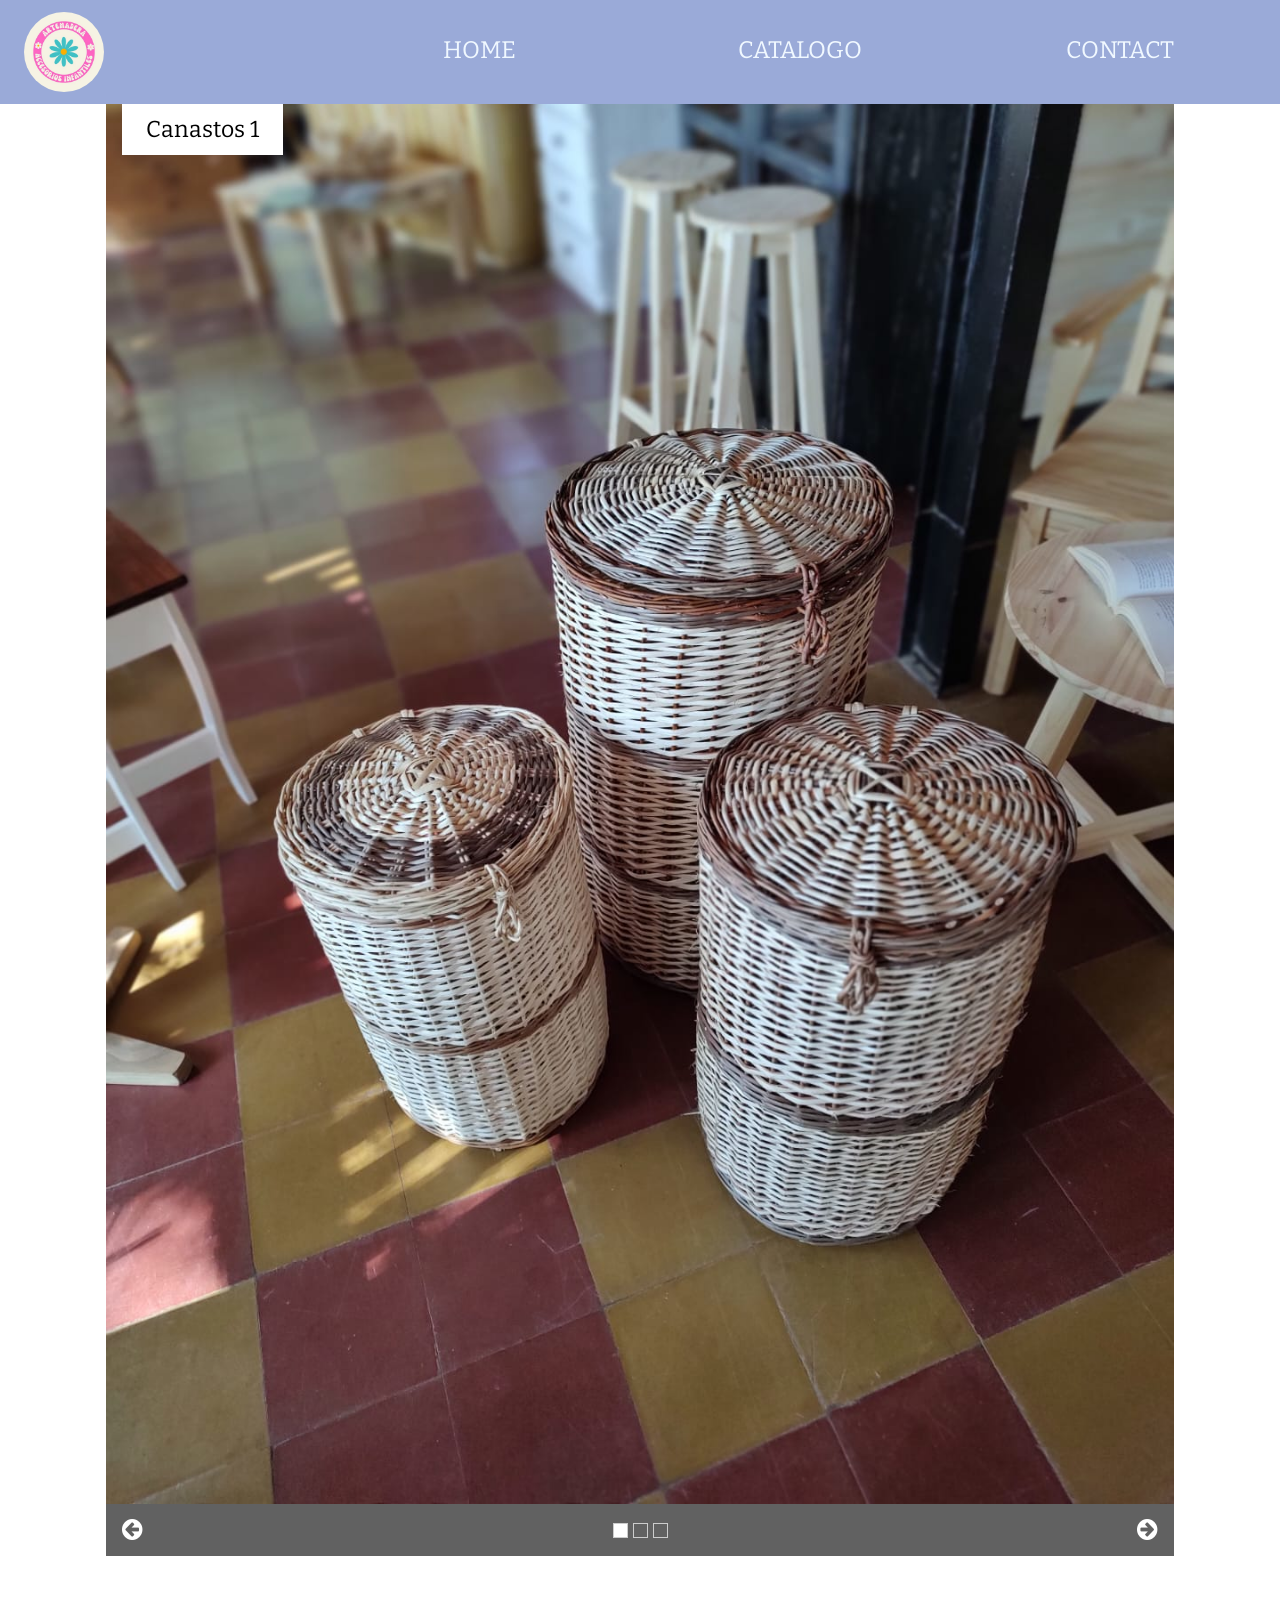
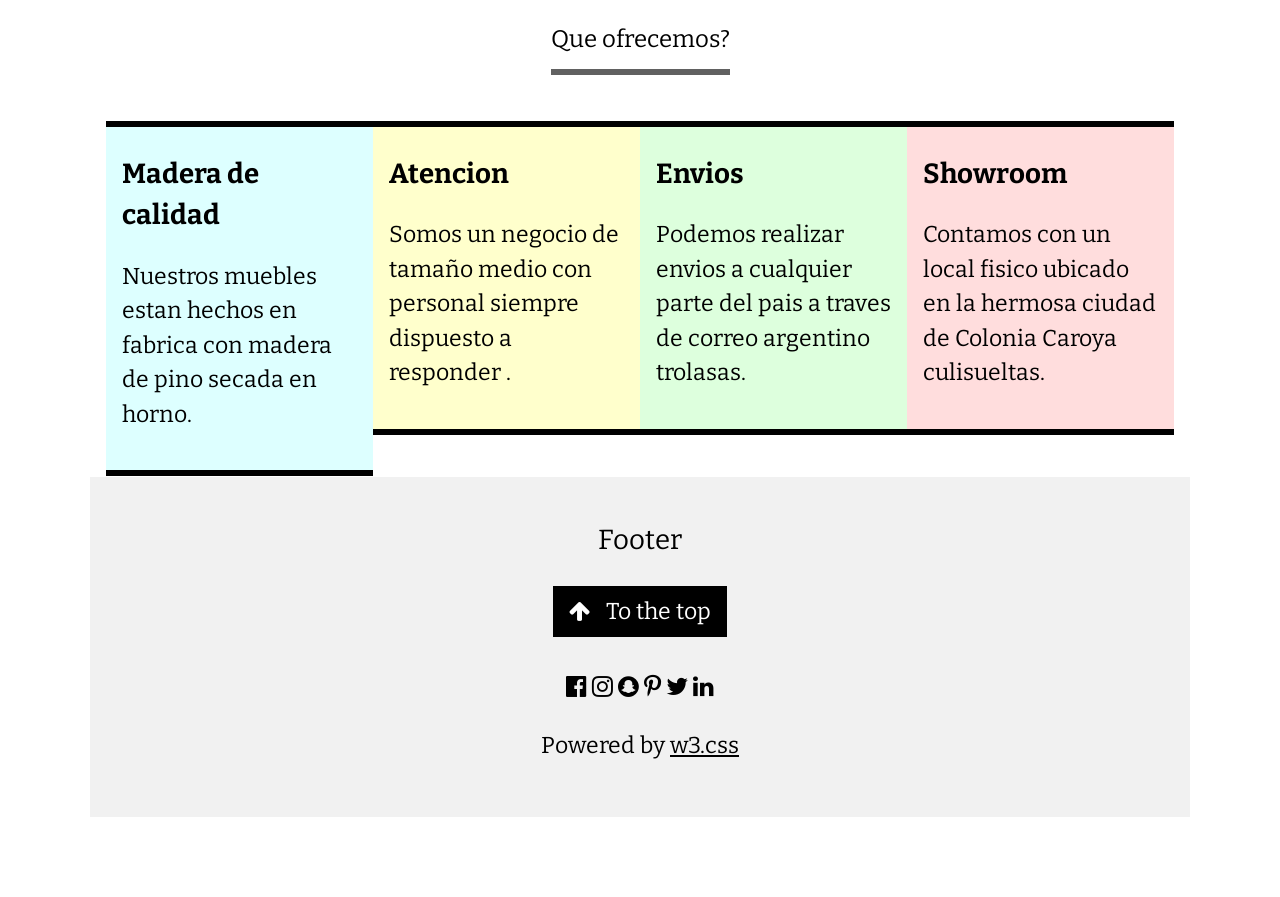
==== index.html @ 1c29e97e "Intentando hacer que github ande correctamente" ====
<!DOCTYPE html>
<html>
  <head>
    <title>Artemadera Muebles</title>
    <meta charset="UTF-8">
    <meta name="viewport" content="width=device-width, initial-scale=1">
    <link rel="stylesheet" href="https://www.w3schools.com/w3css/4/w3.css">
    <link rel="preconnect" href="https://fonts.googleapis.com">
    <link rel="preconnect" href="https://fonts.gstatic.com" crossorigin>
    <link
      href="https://fonts.googleapis.com/css2?family=Bitter:wght@600&display=swap"
      rel="stylesheet">
    <link
      href="https://fonts.googleapis.com/css2?family=Bitter:ital,wght@1,500&display=swap"
      rel="stylesheet">
    <script src="index.js" type="text/javascript"></script>
    <link rel="stylesheet"
      href="https://cdnjs.cloudflare.com/ajax/libs/font-awesome/4.7.0/css/font-awesome.min.css">
    <style>
html,body,h1,h2,h3,h4 {
  font-family: 'Bitter', serif;
  font-size:larger;
}
h3{
  font-weight: bold;
}
body{
  background-color: rgba(255, 255, 255, 0.842);
}
.w3-top a{
  font-size:x-large;
  font-family: 'Bitter', serif;
  color: aliceblue;
}
.mySlides {display:none}
.w3-tag, .fa {cursor:pointer}
.w3-tag {height:15px;width:15px;padding:0;margin-top:6px}
.logo {
    width: 80px;
    border-radius: 50%;
    align-self:stretch;
}
#LinkBack{
  background-color: rgb(154, 170, 216);
}
</style>
</head>
  <body>
    
    <!-- Links (sit on top) -->
    <div class="w3-top">
      <div class="w3-row w3-large" id="LinkBack">
        <div class="w3-col s3 w3-padding-large">
          <a href="#top" target="_self">
            <img
              src="Recursos/Logo2.jpg"
              class="logo" alt="Imagen Logo">
          </a>
        </div>
        <div class="w3-col s3 w3-padding-top-24">
          <a href="#top" class="w3-button w3-block">HOME</a>
        </div>
        <div class="w3-col s3 w3-padding-top-24">
          <a href="Paginas/Catalogo.html"
            class="w3-button w3-block">CATALOGO</a>
        </div>
        <div class="w3-col s3 w3-padding-top-24">
          <a href="Paginas/Contacto.html" class="w3-button w3-block">CONTACT</a>
        </div>
      </div>
    </div>

    <!-- Content -->
    <div class="w3-content"
      style="max-width:1100px;margin-top:80px;margin-bottom:80px">

      <!-- Slideshow -->
      <div class="w3-container" id="Slideshow">

      </div>

      <!-- Grid -->
      <div class="w3-row w3-container">
        <div class="w3-center w3-padding-64">
          <span
            class="w3-xlarge w3-bottombar w3-border-dark-grey w3-padding-16">Que
            ofrecemos?</span>
        </div>
        <div
          class="w3-col l3 m6 w3-topbar w3-bottombar w3-border-black w3-container w3-padding-16 w3-pale-blue">
          <h3>Madera de calidad</h3>
          <p>Nuestros muebles estan hechos en fabrica con madera de pino secada
            en horno.</p>
        </div>

        <div
          class="w3-col l3 m6 w3-topbar w3-bottombar w3-border-black w3-container w3-padding-16 w3-pale-yellow">
          <h3>Atencion</h3>
          <p>Somos un negocio de tamaño medio con personal siempre dispuesto a
            responder .</p>
        </div>

        <div
          class="w3-col l3 m6 w3-topbar w3-bottombar w3-border-black w3-container w3-padding-16 w3-pale-green">
          <h3>Envios</h3>
          <p>Podemos realizar envios a cualquier parte del pais a traves de
            correo argentino trolasas.</p>
        </div>

        <div
          class="w3-col l3 m6 w3-topbar w3-bottombar w3-border-black w3-container w3-padding-16 w3-pale-red">
          <h3>Showroom</h3>
          <p>Contamos con un local fisico ubicado en la hermosa ciudad de
            Colonia Caroya culisueltas.</p>
        </div>
      </div>

      <!-- Footer -->

      <footer class="w3-container w3-padding-32 w3-light-grey w3-center">
        <h4>Footer</h4>
        <a href="#" class="w3-button w3-black w3-margin"><i
            class="fa fa-arrow-up w3-margin-right"></i>To the top</a>
        <div class="w3-xlarge w3-section">
          <i class="fa fa-facebook-official w3-hover-opacity"></i>
          <i class="fa fa-instagram w3-hover-opacity"></i>
          <i class="fa fa-snapchat w3-hover-opacity"></i>
          <i class="fa fa-pinterest-p w3-hover-opacity"></i>
          <i class="fa fa-twitter w3-hover-opacity"></i>
          <i class="fa fa-linkedin w3-hover-opacity"></i>
        </div>
        <p>Powered by <a href="https://www.w3schools.com/w3css/default.asp"
            title="W3.CSS" target="_blank"
            class="w3-hover-text-green">w3.css</a></p>
      </footer>

      
      <script>
        // Slideshow
        var slideIndex = 1;
        showDivs(slideIndex);
        
        function plusDivs(n) {
          showDivs(slideIndex += n);
        }
        
        function currentDiv(n) {
          showDivs(slideIndex = n);
        }
        
        function showDivs(n) {
          var i;
          var x = document.getElementsByClassName("mySlides");
          var dots = document.getElementsByClassName("demodots");
          if (n > x.length) {slideIndex = 1}    
          if (n < 1) {slideIndex = x.length} ;
          for (i = 0; i < x.length; i++) {
            x[i].style.display = "none";  
          }
          for (i = 0; i < dots.length; i++) {
            dots[i].className = dots[i].className.replace(" w3-white", "");
          }
          x[slideIndex-1].style.display = "block";  
          dots[slideIndex-1].className += " w3-white";
        }
        </script>
    </body>
  </html>
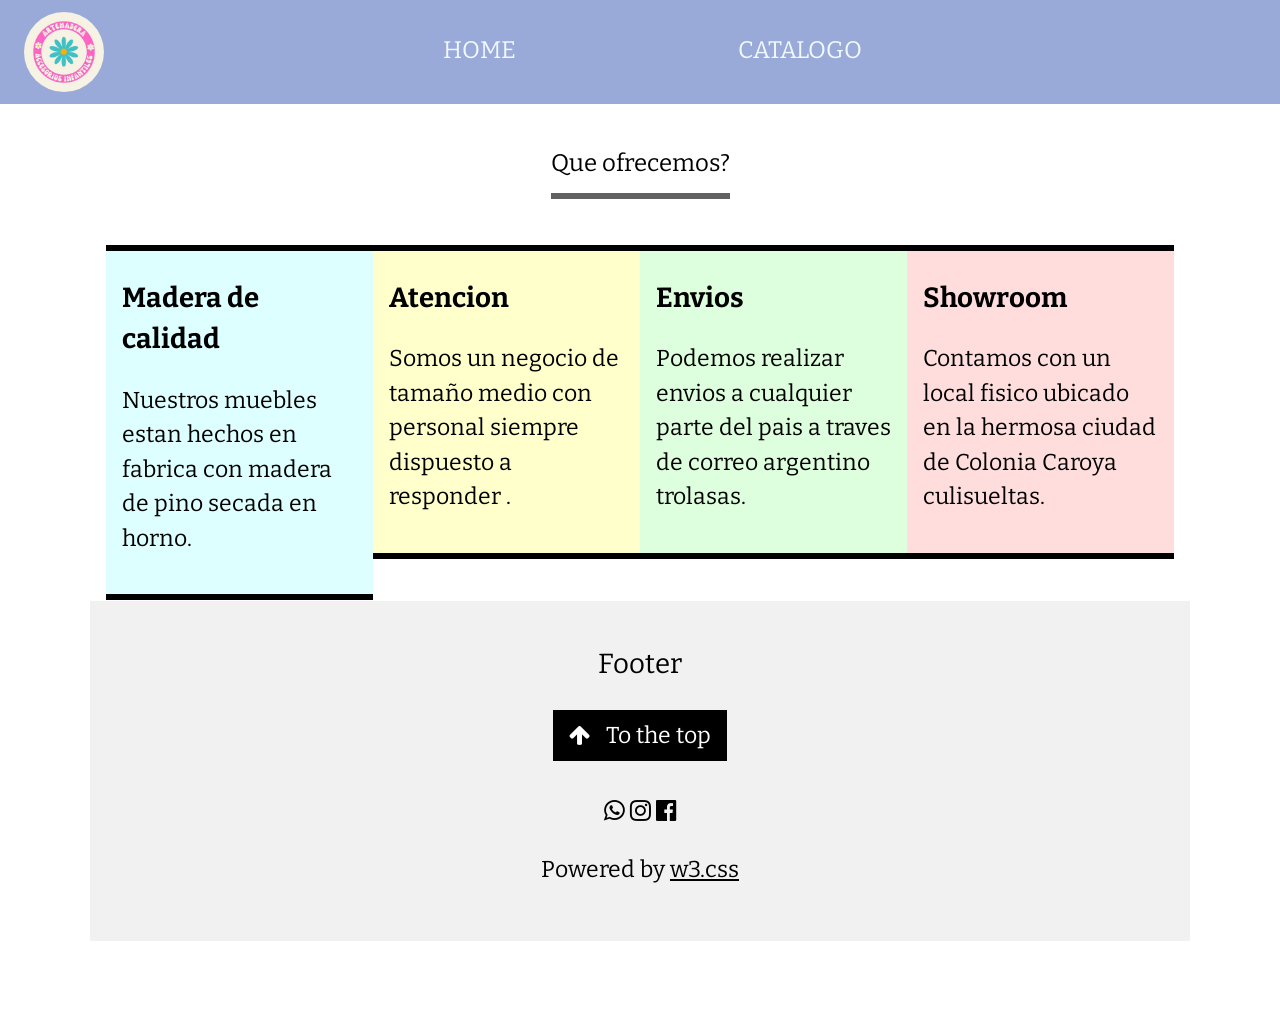
==== commit dff6ef2a: "Se agregan mas cambios respecto a la funcionalidad de la pagina" ====
--- a/index.html
+++ b/index.html
@@ -45,7 +45,7 @@
 }
 </style>
 </head>
-  <body>
+  <body onload="OnLoader()">
     
     <!-- Links (sit on top) -->
     <div class="w3-top">
@@ -63,9 +63,6 @@
         <div class="w3-col s3 w3-padding-top-24">
           <a href="Paginas/Catalogo.html"
             class="w3-button w3-block">CATALOGO</a>
-        </div>
-        <div class="w3-col s3 w3-padding-top-24">
-          <a href="Paginas/Contacto.html" class="w3-button w3-block">CONTACT</a>
         </div>
       </div>
     </div>
@@ -122,12 +119,9 @@
         <a href="#" class="w3-button w3-black w3-margin"><i
             class="fa fa-arrow-up w3-margin-right"></i>To the top</a>
         <div class="w3-xlarge w3-section">
+          <a href="https://wa.me/+543525460100"><i class="fa fa-whatsapp  w3-hover-opacity"></i></a>
+          <i class="fa fa-instagram w3-hover-opacity"></i>
           <i class="fa fa-facebook-official w3-hover-opacity"></i>
-          <i class="fa fa-instagram w3-hover-opacity"></i>
-          <i class="fa fa-snapchat w3-hover-opacity"></i>
-          <i class="fa fa-pinterest-p w3-hover-opacity"></i>
-          <i class="fa fa-twitter w3-hover-opacity"></i>
-          <i class="fa fa-linkedin w3-hover-opacity"></i>
         </div>
         <p>Powered by <a href="https://www.w3schools.com/w3css/default.asp"
             title="W3.CSS" target="_blank"
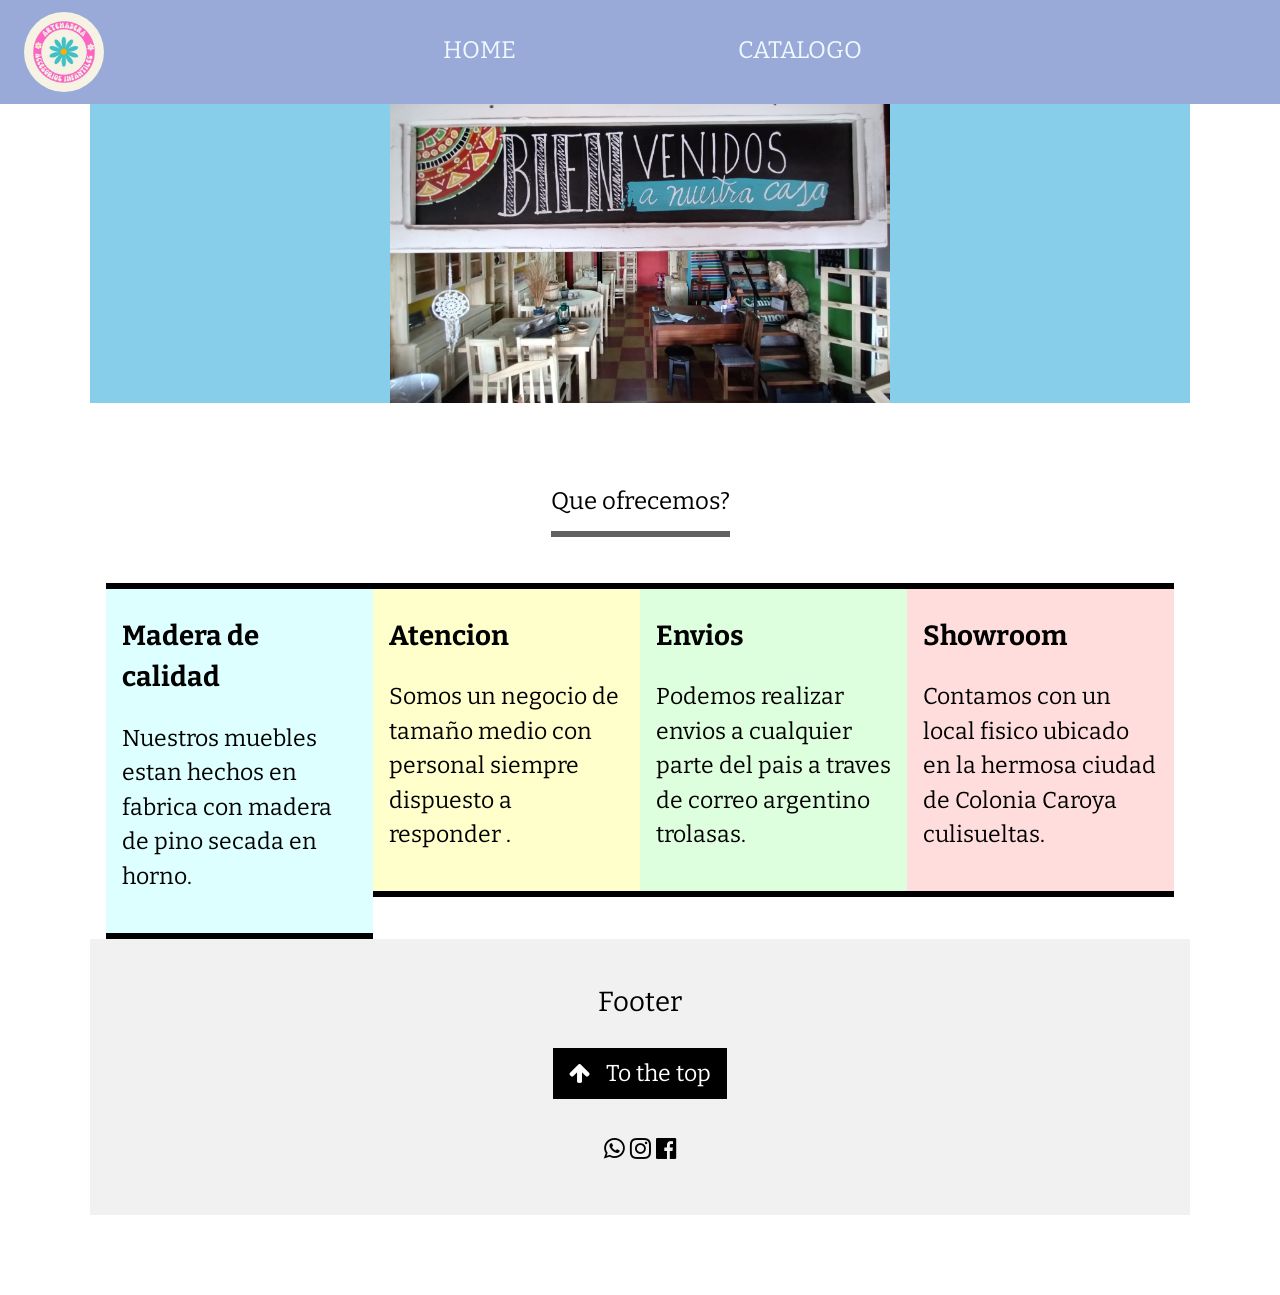
==== commit 973894dc: "Se agregan cambios esteticos desde compu kevin" ====
--- a/index.html
+++ b/index.html
@@ -70,11 +70,13 @@
     <!-- Content -->
     <div class="w3-content"
       style="max-width:1100px;margin-top:80px;margin-bottom:80px">
-
+      
+        
+        <div class="w3-display-container w3-light-blue" id="Slideshow">
+  
+        </div>
+      
       <!-- Slideshow -->
-      <div class="w3-container" id="Slideshow">
-
-      </div>
 
       <!-- Grid -->
       <div class="w3-row w3-container">
@@ -123,40 +125,6 @@
           <i class="fa fa-instagram w3-hover-opacity"></i>
           <i class="fa fa-facebook-official w3-hover-opacity"></i>
         </div>
-        <p>Powered by <a href="https://www.w3schools.com/w3css/default.asp"
-            title="W3.CSS" target="_blank"
-            class="w3-hover-text-green">w3.css</a></p>
       </footer>
-
-      
-      <script>
-        // Slideshow
-        var slideIndex = 1;
-        showDivs(slideIndex);
-        
-        function plusDivs(n) {
-          showDivs(slideIndex += n);
-        }
-        
-        function currentDiv(n) {
-          showDivs(slideIndex = n);
-        }
-        
-        function showDivs(n) {
-          var i;
-          var x = document.getElementsByClassName("mySlides");
-          var dots = document.getElementsByClassName("demodots");
-          if (n > x.length) {slideIndex = 1}    
-          if (n < 1) {slideIndex = x.length} ;
-          for (i = 0; i < x.length; i++) {
-            x[i].style.display = "none";  
-          }
-          for (i = 0; i < dots.length; i++) {
-            dots[i].className = dots[i].className.replace(" w3-white", "");
-          }
-          x[slideIndex-1].style.display = "block";  
-          dots[slideIndex-1].className += " w3-white";
-        }
-        </script>
     </body>
   </html>
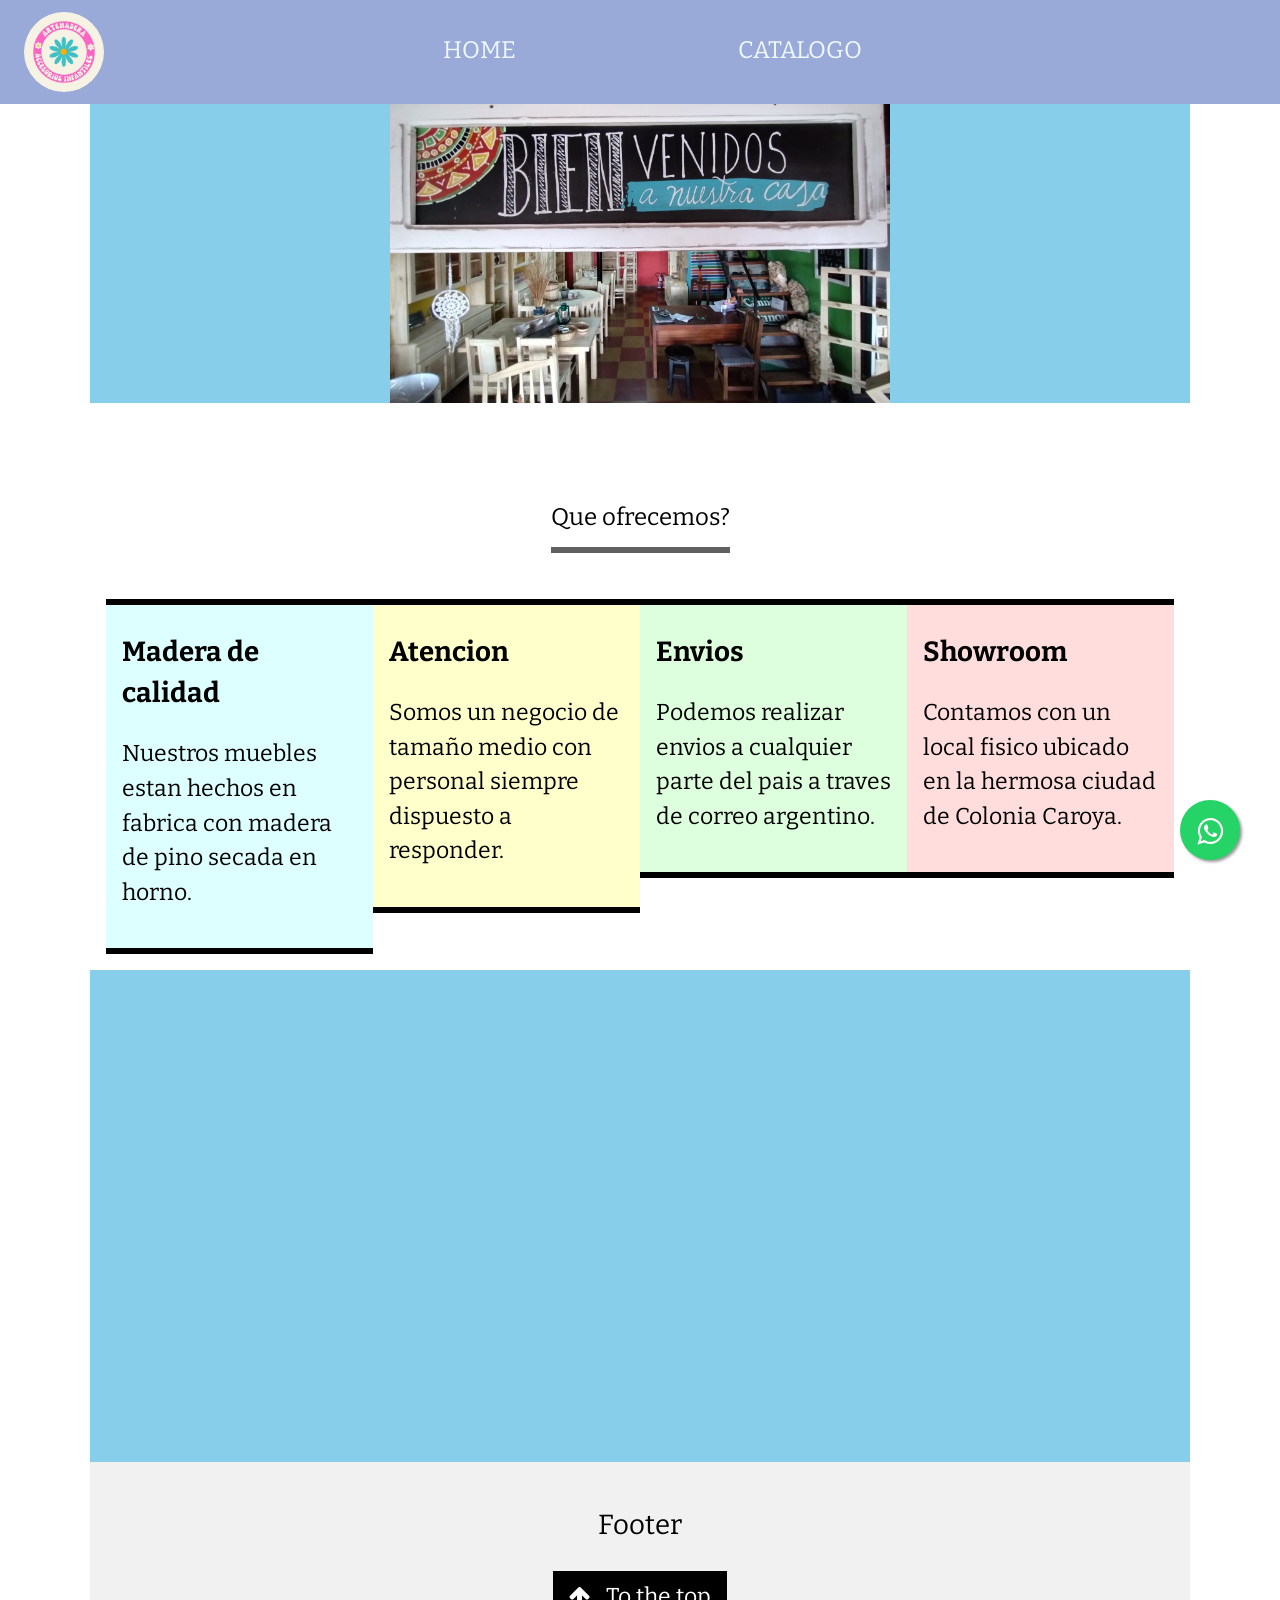
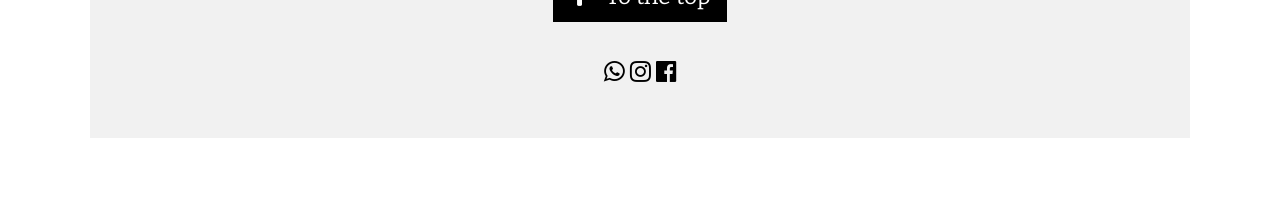
==== commit bb870a6b: "Se agregaron cambios con respecto al layout de la pag compu kevin" ====
--- a/index.html
+++ b/index.html
@@ -4,6 +4,7 @@
     <title>Artemadera Muebles</title>
     <meta charset="UTF-8">
     <meta name="viewport" content="width=device-width, initial-scale=1">
+    <link rel="icon" type="image/x-icon" href="/Recursos/Logo2.jpg">
     <link rel="stylesheet" href="https://www.w3schools.com/w3css/4/w3.css">
     <link rel="preconnect" href="https://fonts.googleapis.com">
     <link rel="preconnect" href="https://fonts.gstatic.com" crossorigin>
@@ -16,6 +17,7 @@
     <script src="index.js" type="text/javascript"></script>
     <link rel="stylesheet"
       href="https://cdnjs.cloudflare.com/ajax/libs/font-awesome/4.7.0/css/font-awesome.min.css">
+      <link rel="stylesheet" href="https://maxcdn.bootstrapcdn.com/font-awesome/4.5.0/css/font-awesome.min.css">
     <style>
 html,body,h1,h2,h3,h4 {
   font-family: 'Bitter', serif;
@@ -43,6 +45,25 @@
 #LinkBack{
   background-color: rgb(154, 170, 216);
 }
+
+  .float{
+	position:fixed;
+	width:60px;
+	height:60px;
+	bottom:40px;
+	right:40px;
+	background-color:#25d366;
+	color:#FFF;
+	border-radius:50px;
+	text-align:center;
+  font-size:30px;
+	box-shadow: 2px 2px 3px #999;
+  z-index:100;
+}
+
+.my-float{
+	margin-top:16px;
+}
 </style>
 </head>
   <body onload="OnLoader()">
@@ -61,7 +82,7 @@
           <a href="#top" class="w3-button w3-block">HOME</a>
         </div>
         <div class="w3-col s3 w3-padding-top-24">
-          <a href="Paginas/Catalogo.html"
+          <a href="Paginas/Categorias.html"
             class="w3-button w3-block">CATALOGO</a>
         </div>
       </div>
@@ -79,7 +100,7 @@
       <!-- Slideshow -->
 
       <!-- Grid -->
-      <div class="w3-row w3-container">
+      <div class="w3-row w3-container w3-padding-16">
         <div class="w3-center w3-padding-64">
           <span
             class="w3-xlarge w3-bottombar w3-border-dark-grey w3-padding-16">Que
@@ -96,24 +117,26 @@
           class="w3-col l3 m6 w3-topbar w3-bottombar w3-border-black w3-container w3-padding-16 w3-pale-yellow">
           <h3>Atencion</h3>
           <p>Somos un negocio de tamaño medio con personal siempre dispuesto a
-            responder .</p>
+            responder.</p>
         </div>
 
         <div
           class="w3-col l3 m6 w3-topbar w3-bottombar w3-border-black w3-container w3-padding-16 w3-pale-green">
           <h3>Envios</h3>
           <p>Podemos realizar envios a cualquier parte del pais a traves de
-            correo argentino trolasas.</p>
+            correo argentino.</p>
         </div>
 
         <div
           class="w3-col l3 m6 w3-topbar w3-bottombar w3-border-black w3-container w3-padding-16 w3-pale-red">
           <h3>Showroom</h3>
           <p>Contamos con un local fisico ubicado en la hermosa ciudad de
-            Colonia Caroya culisueltas.</p>
+            Colonia Caroya.</p>
         </div>
       </div>
-
+      <div id="Mapa" class="w3-light-blue w3-padding-16" style="text-align: center;">
+        <iframe src="https://www.google.com/maps/embed?pb=!1m18!1m12!1m3!1d622.3155092903772!2d-64.09312059273387!3d-30.994735165923696!2m3!1f0!2f0!3f0!3m2!1i1024!2i768!4f13.1!3m3!1m2!1s0x9432626eac44a045%3A0x77059f9c632ecf69!2sArtemadera%20muebles!5e0!3m2!1ses-419!2sar!4v1706020786012!5m2!1ses-419!2sar" width="600" height="450" style="border:0;" allowfullscreen="" loading="lazy" referrerpolicy="no-referrer-when-downgrade" ></iframe>
+       </div>
       <!-- Footer -->
 
       <footer class="w3-container w3-padding-32 w3-light-grey w3-center">
@@ -121,10 +144,13 @@
         <a href="#" class="w3-button w3-black w3-margin"><i
             class="fa fa-arrow-up w3-margin-right"></i>To the top</a>
         <div class="w3-xlarge w3-section">
-          <a href="https://wa.me/+543525460100"><i class="fa fa-whatsapp  w3-hover-opacity"></i></a>
+          <a href="https://wa.me/+543525460100" target="_blank"><i class="fa fa-whatsapp  w3-hover-opacity"></i></a>
           <i class="fa fa-instagram w3-hover-opacity"></i>
           <i class="fa fa-facebook-official w3-hover-opacity"></i>
         </div>
+        <a href="https://wa.me/+543525460100" class="float" target="_blank">
+          <i class="fa fa-whatsapp my-float"></i>
+          </a>
       </footer>
     </body>
   </html>
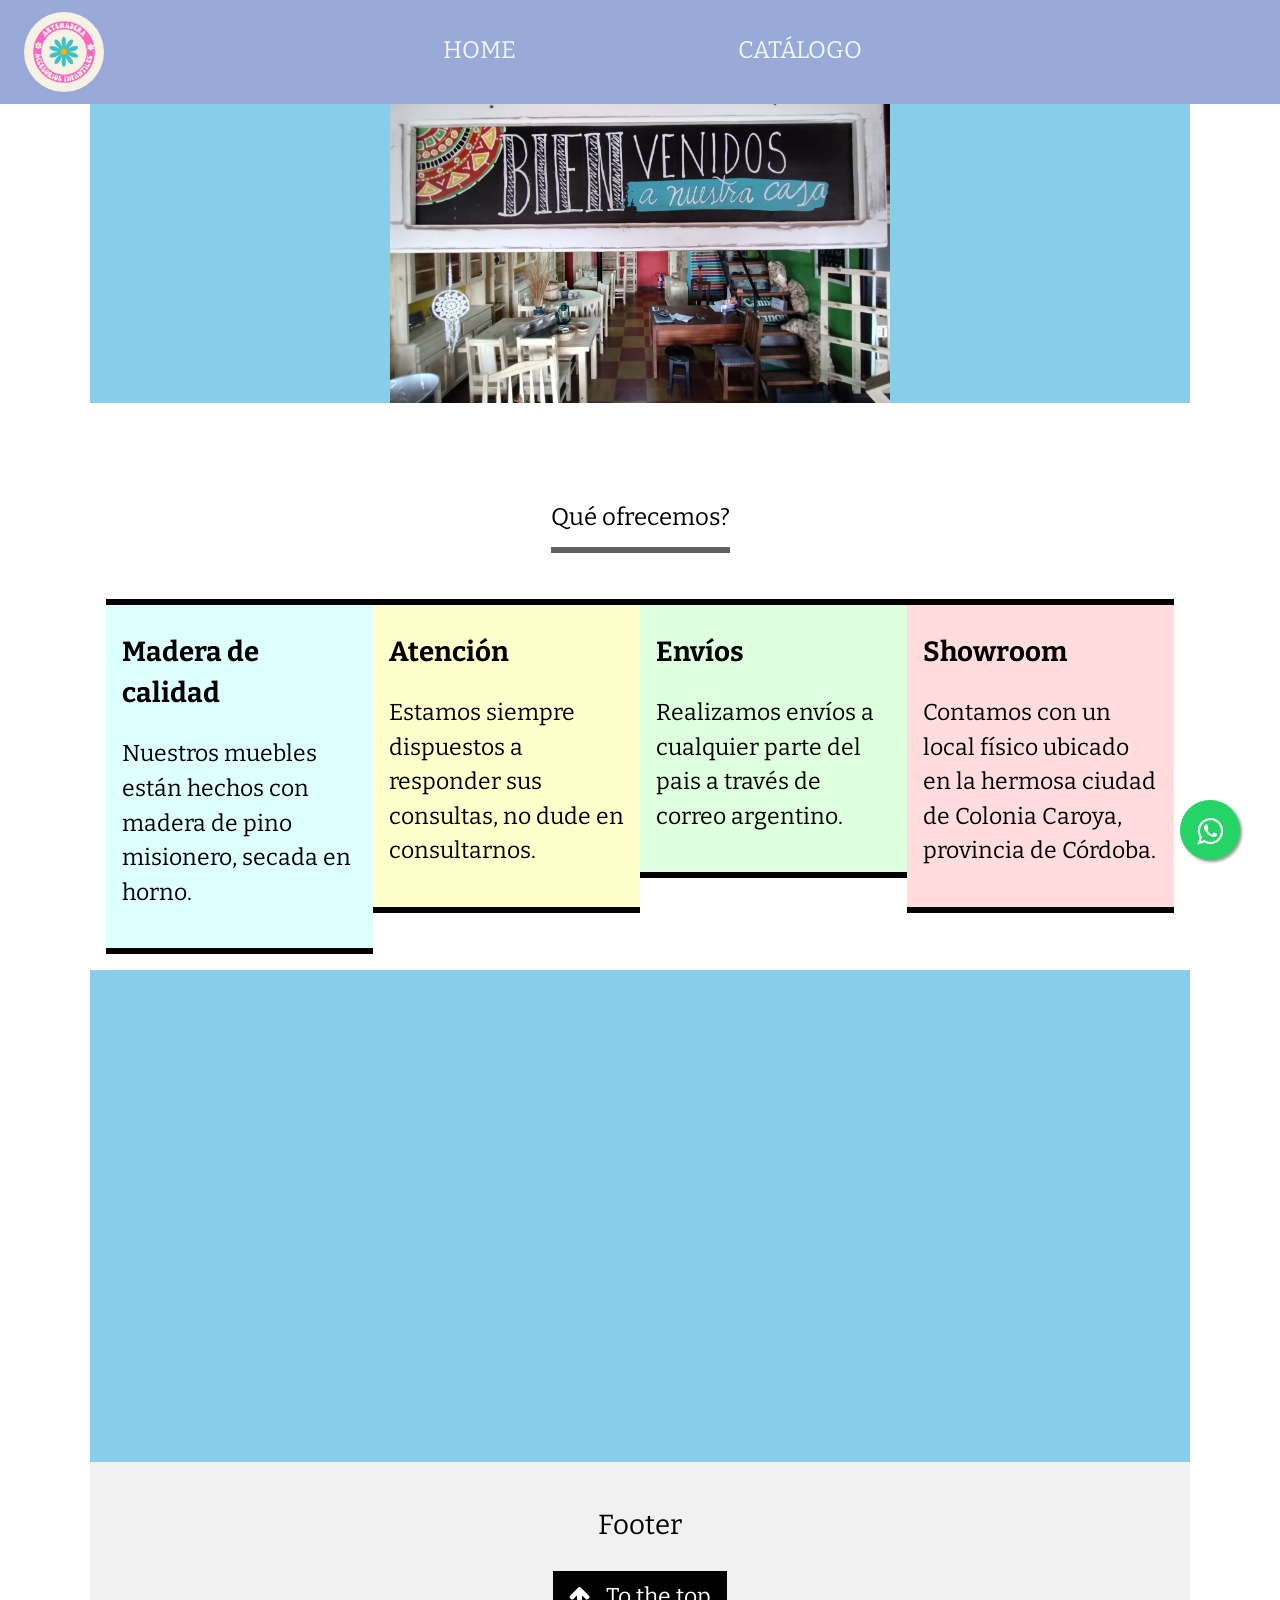
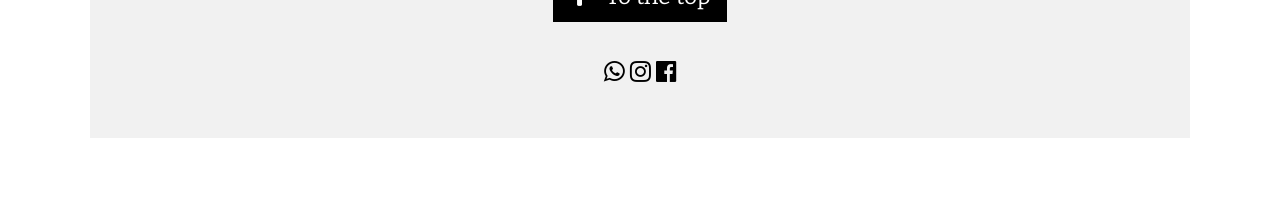
==== commit 40346a9a: "Se cambiaron los links de la pagina" ====
--- a/index.html
+++ b/index.html
@@ -83,7 +83,7 @@
         </div>
         <div class="w3-col s3 w3-padding-top-24">
           <a href="Paginas/Categorias.html"
-            class="w3-button w3-block">CATALOGO</a>
+            class="w3-button w3-block">CATÁLOGO</a>
         </div>
       </div>
     </div>
@@ -103,35 +103,34 @@
       <div class="w3-row w3-container w3-padding-16">
         <div class="w3-center w3-padding-64">
           <span
-            class="w3-xlarge w3-bottombar w3-border-dark-grey w3-padding-16">Que
+            class="w3-xlarge w3-bottombar w3-border-dark-grey w3-padding-16">Qué
             ofrecemos?</span>
         </div>
         <div
           class="w3-col l3 m6 w3-topbar w3-bottombar w3-border-black w3-container w3-padding-16 w3-pale-blue">
           <h3>Madera de calidad</h3>
-          <p>Nuestros muebles estan hechos en fabrica con madera de pino secada
+          <p>Nuestros muebles están hechos con madera de pino misionero, secada
             en horno.</p>
         </div>
 
         <div
           class="w3-col l3 m6 w3-topbar w3-bottombar w3-border-black w3-container w3-padding-16 w3-pale-yellow">
-          <h3>Atencion</h3>
-          <p>Somos un negocio de tamaño medio con personal siempre dispuesto a
-            responder.</p>
+          <h3>Atención</h3>
+          <p>Estamos siempre dispuestos a responder sus consultas, no dude en consultarnos.</p>
         </div>
 
         <div
           class="w3-col l3 m6 w3-topbar w3-bottombar w3-border-black w3-container w3-padding-16 w3-pale-green">
-          <h3>Envios</h3>
-          <p>Podemos realizar envios a cualquier parte del pais a traves de
+          <h3>Envíos</h3>
+          <p>Realizamos envíos a cualquier parte del pais a través de
             correo argentino.</p>
         </div>
 
         <div
           class="w3-col l3 m6 w3-topbar w3-bottombar w3-border-black w3-container w3-padding-16 w3-pale-red">
           <h3>Showroom</h3>
-          <p>Contamos con un local fisico ubicado en la hermosa ciudad de
-            Colonia Caroya.</p>
+          <p>Contamos con un local físico ubicado en la hermosa ciudad de
+            Colonia Caroya, provincia de Córdoba.</p>
         </div>
       </div>
       <div id="Mapa" class="w3-light-blue w3-padding-16" style="text-align: center;">
@@ -145,8 +144,8 @@
             class="fa fa-arrow-up w3-margin-right"></i>To the top</a>
         <div class="w3-xlarge w3-section">
           <a href="https://wa.me/+543525460100" target="_blank"><i class="fa fa-whatsapp  w3-hover-opacity"></i></a>
-          <i class="fa fa-instagram w3-hover-opacity"></i>
-          <i class="fa fa-facebook-official w3-hover-opacity"></i>
+          <a href="https://www.instagram.com/artemaderamuebles?igsh=MW05ZzNkaG9oYnc3eg==" target="_blank"><i class="fa fa-instagram w3-hover-opacity"></i></a>
+          <a href="https://www.facebook.com/artemaderamuebles" target="_blank"><i class="fa fa-facebook-official w3-hover-opacity"></i></a>
         </div>
         <a href="https://wa.me/+543525460100" class="float" target="_blank">
           <i class="fa fa-whatsapp my-float"></i>
